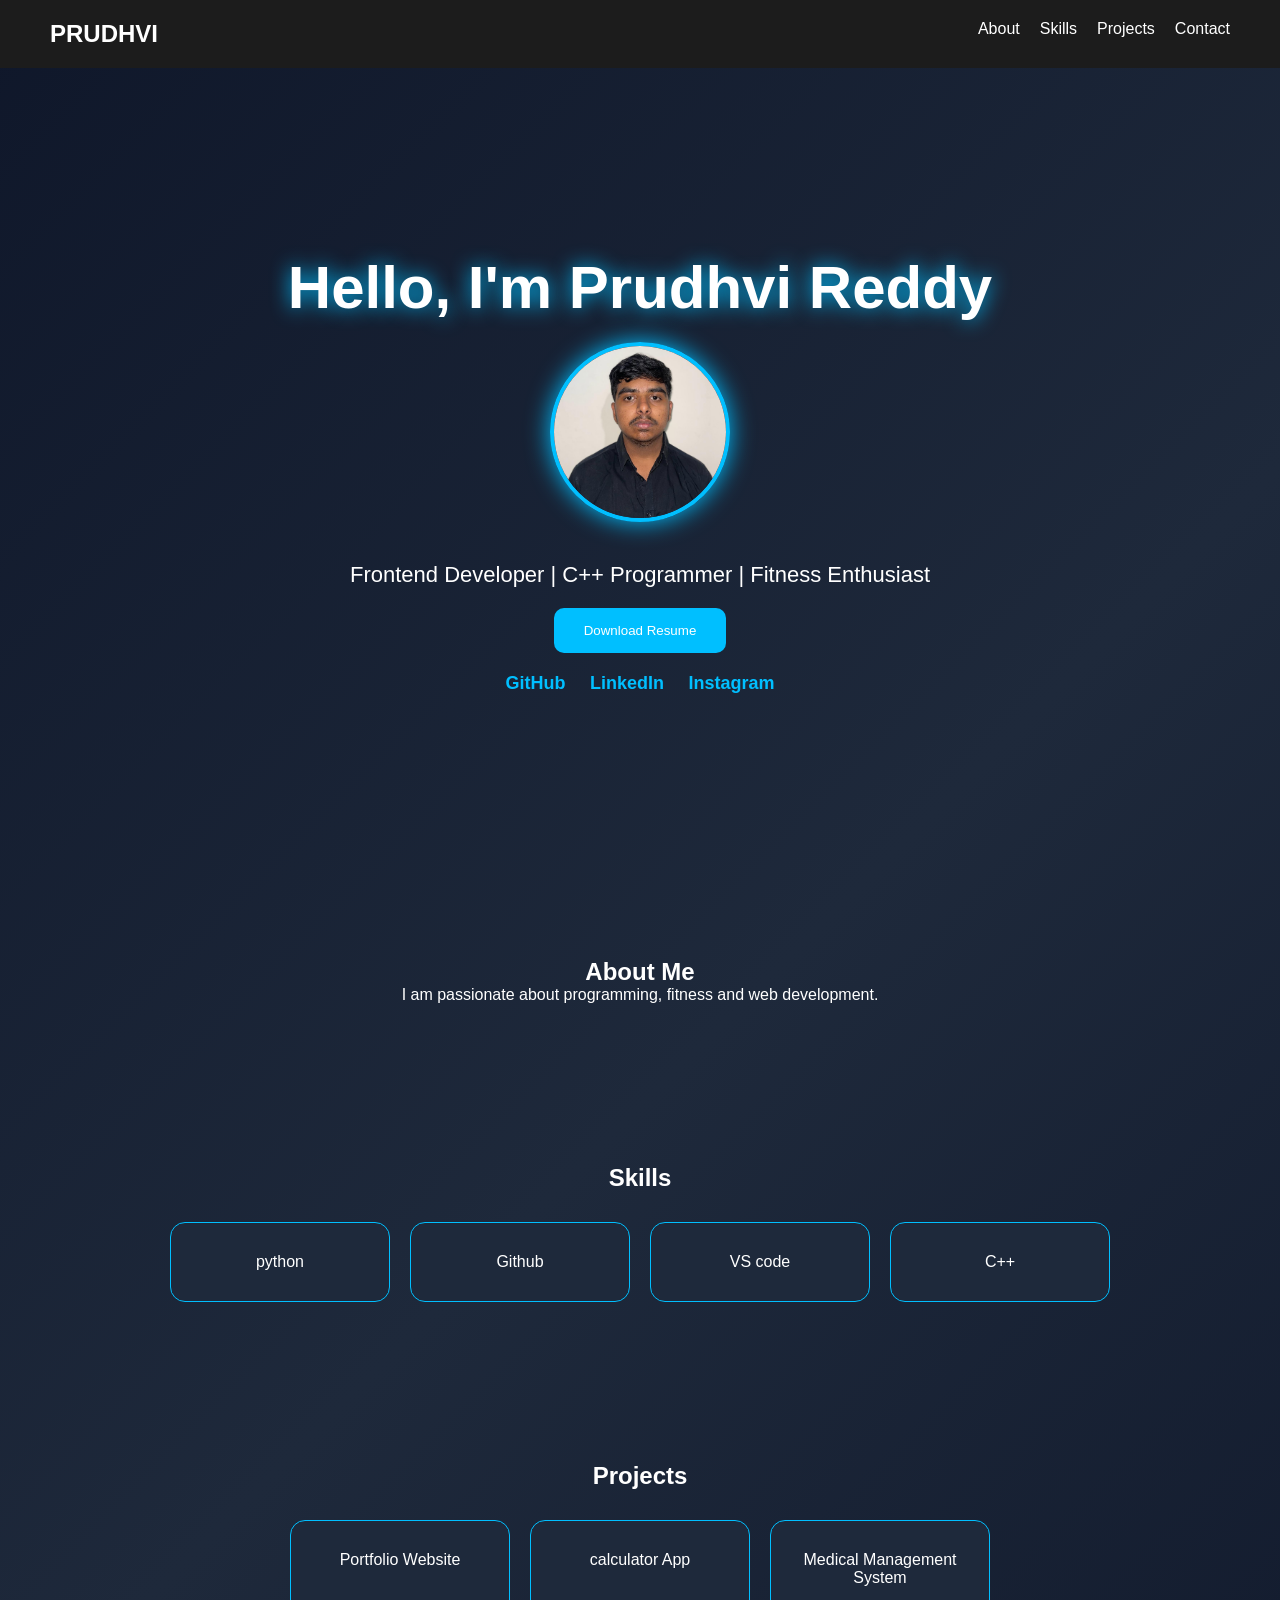
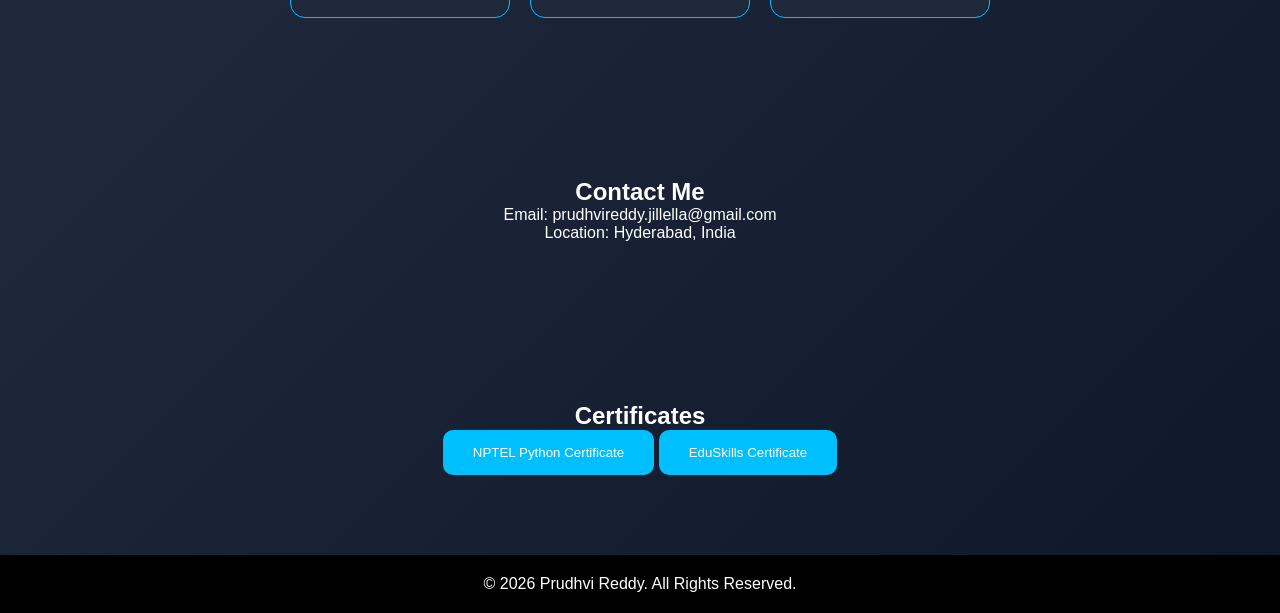
==== index.html @ 62ab59f7 "Refactor certificates section with buttons Updated the certificates section to include buttons for N" ====
<!DOCTYPE html>
<html>
<head>
    <title>Prudhvi Portfolio</title>
    <link rel="stylesheet" href="style.css">
</head>
<body>

<nav>
    <h2>PRUDHVI</h2>

    <ul>
        <li><a href="#about">About</a></li>
        <li><a href="#skills">Skills</a></li>
        <li><a href="#projects">Projects</a></li>
        <li><a href="#contact">Contact</a></li>
    </ul>
</nav>

<section class="hero">

    <h1>Hello, I'm Prudhvi Reddy</h1>

    <img src="PRUDHVI.jpeg" alt="prudhvi" class="profile-pic">

    <p>Frontend Developer | C++ Programmer | Fitness Enthusiast</p>

    <button>Download Resume</button>

    <div class="socials">
    <a href="#">GitHub</a>
    <a href="#">LinkedIn</a>
    <a href="#">Instagram</a>
</div>

</section>

<section id="about">

    <h2>About Me</h2>

    <p>
        I am passionate about programming,
        fitness and web development.
    </p>

</section>

<section id="skills">

    <h2>Skills</h2>

    <div class="cards">
        <div class="card">python</div>
        <div class="card">Github</div>
        <div class="card">VS code</div>
        <div class="card">C++</div>
    </div>

</section>

<section id="projects">

    <h2>Projects</h2>

    <div class="cards">

        <div class="card">
            Portfolio Website
        </div>

        <div class="card">
            calculator App
        </div>

        <div class="card">
            Medical Management System
        </div>

    </div>

</section>

<section id="contact">

<h2>Contact Me</h2>

<p>Email: prudhvireddy.jillella@gmail.com</p>

<p>Location: Hyderabad, India</p>

</section>
   <section id="certificates">

<h2>Certificates</h2>

<a href="nptel-python.pdf" target="_blank">
<button>NPTEL Python Certificate</button>
</a>

<a href="eduskills.pdf" target="_blank">
<button>EduSkills Certificate</button>
</a>

</section>

<script src="script.js"></script>

<footer>
    <p>© 2026 Prudhvi Reddy. All Rights Reserved.</p>
</footer>

</body>
</html>
---- style.css ----
*{
margin:0;
padding:0;
box-sizing:border-box;
font-family:Arial;
}

body{
background:linear-gradient(135deg,#0f172a,#1e293b,#0f172a);
color:white;
font-family:Arial,sans-serif;
}

nav{
display:flex;
justify-content:space-between;
padding:20px 50px;
background:#1c1c1c;
}

ul{
display:flex;
list-style:none;
gap:20px;
}

a{
color:white;
text-decoration:none;
}

.hero{
height:90vh;
display:flex;
flex-direction:column;
justify-content:center;
align-items:center;
}

.hero h1{
font-size:60px;
}

.hero p{
margin:20px;
font-size:22px;
}

button{
    padding:15px 30px;
    border:none;
    border-radius:10px;
    background:#00bfff;
    color:white;
    cursor:pointer;
    transition:0.3s;
}

button:hover{
    transform:scale(1.1);
    box-shadow:0 0 20px #00bfff;
}

section{
padding:80px;
text-align:center;
}

.cards{
display:flex;
justify-content:center;
gap:20px;
flex-wrap:wrap;
margin-top:30px;
}

.card{
    background:#1e293b;
    padding:30px;
    width:220px;
    border-radius:15px;
    transition:0.3s;
    border:1px solid #00bfff;
}

.card:hover{
    transform:translateY(-10px);
    box-shadow:0 0 20px #00bfff;
}

.profile-pic{
    width:180px;
    height:180px;
    border-radius:50%;
    object-fit:cover;
    border:4px solid #00bfff;
    margin:20px 0;
    box-shadow: 0 0 25px #00bfff;
}
.socials{
margin-top:20px;
}

.socials a{
color:#00bfff;
margin:10px;
text-decoration:none;
font-weight:bold;
}

footer{
padding:20px;
text-align:center;
background:#000;
}

nav{
position:sticky;
top:0;
z-index:100;
}

.socials{
    margin-top:20px;
}

.socials a{
    color:#00bfff;
    text-decoration:none;
    margin:0 10px;
    font-size:18px;
    font-weight:bold;
    transition:0.3s;
}

.socials a:hover{
    color:white;
}

.hero h1{
    font-size:60px;
    text-shadow:0 0 20px #00bfff;
}
html{
    scroll-behavior:smooth;
}
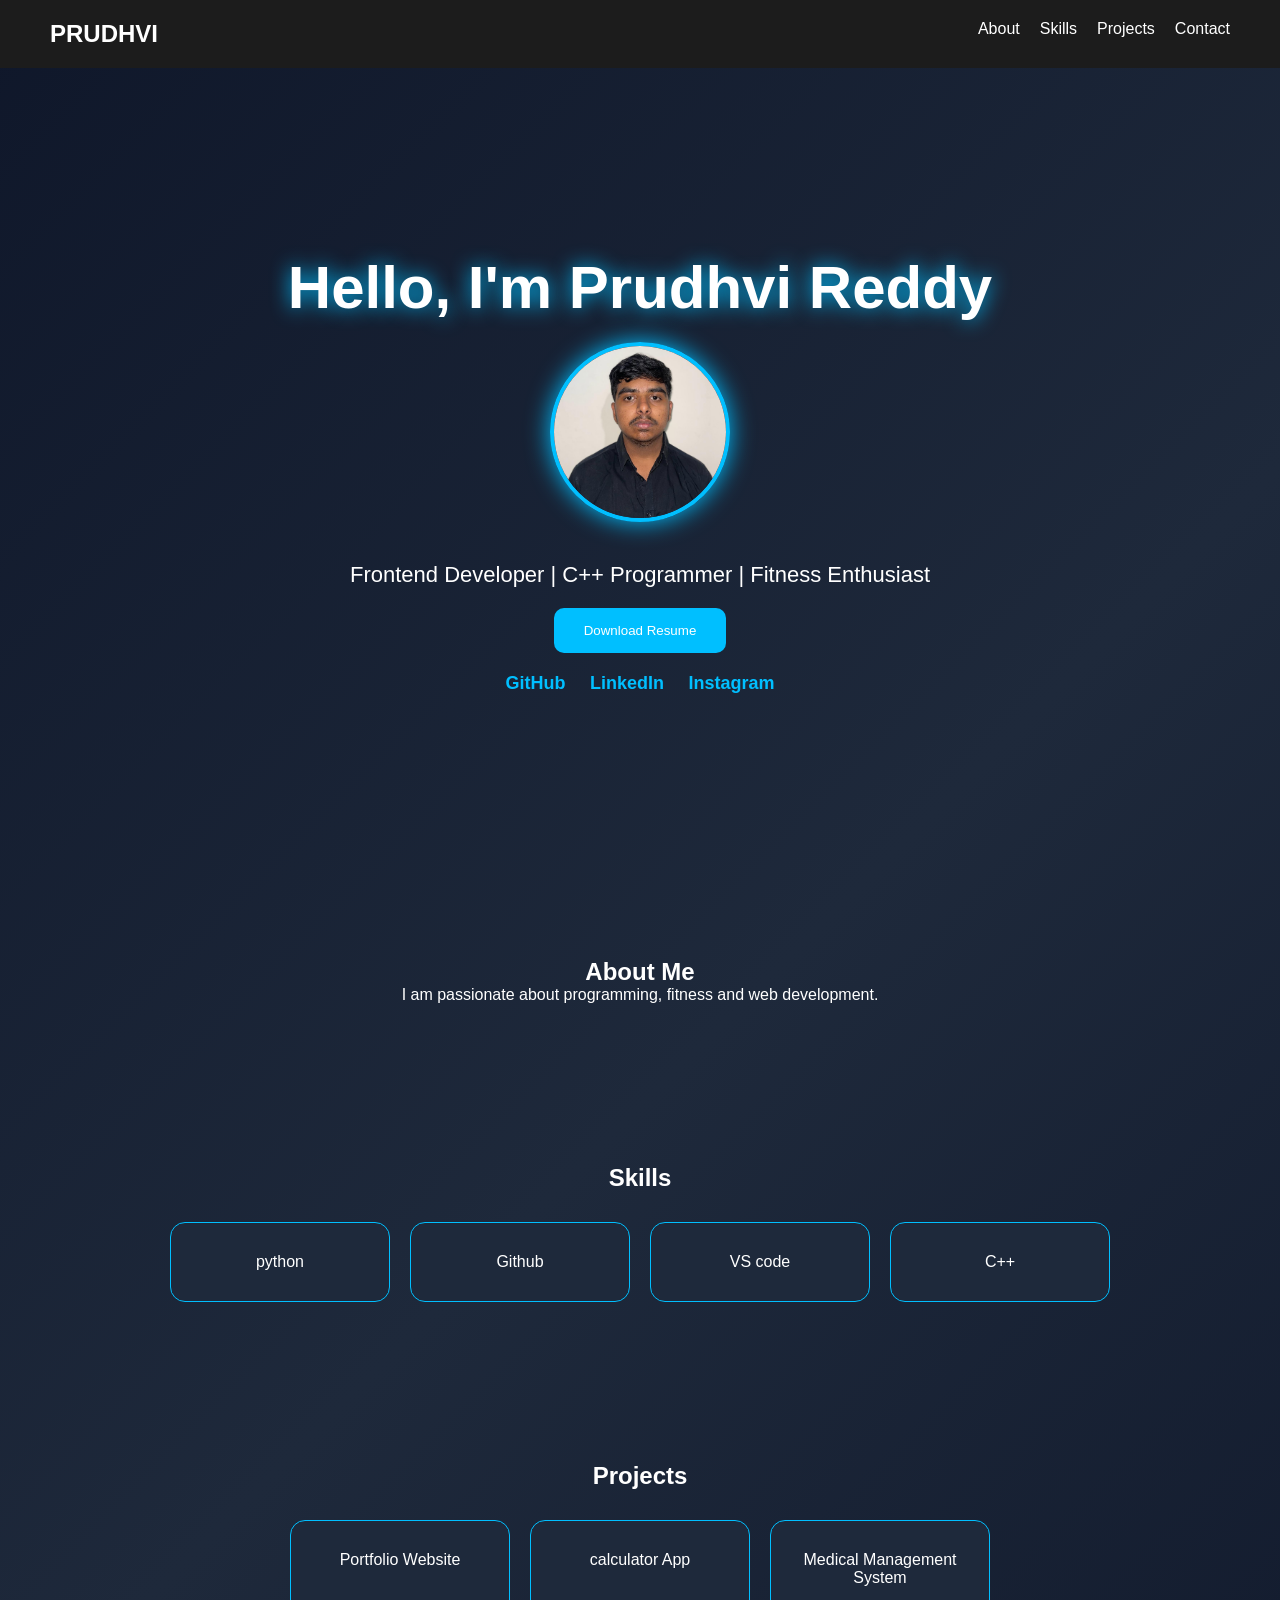
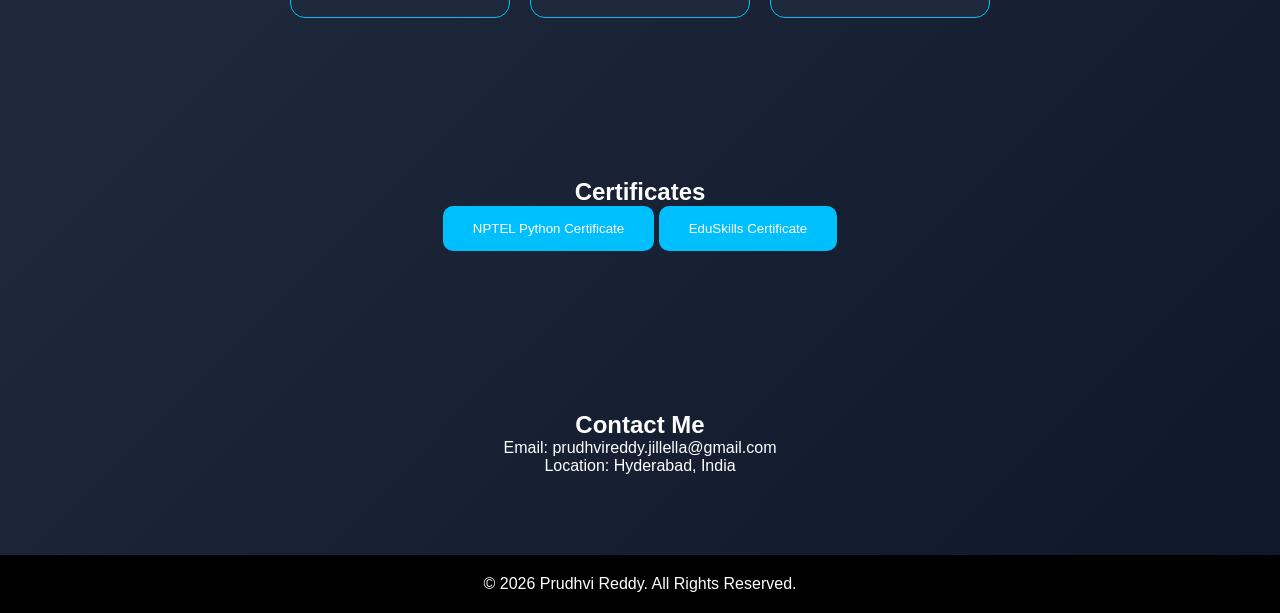
==== commit 48e06174: "Reorder sections to place contact info after certificates" ====
--- a/index.html
+++ b/index.html
@@ -80,17 +80,7 @@
     </div>
 
 </section>
-
-<section id="contact">
-
-<h2>Contact Me</h2>
-
-<p>Email: prudhvireddy.jillella@gmail.com</p>
-
-<p>Location: Hyderabad, India</p>
-
-</section>
-   <section id="certificates">
+     <section id="certificates">
 
 <h2>Certificates</h2>
 
@@ -104,6 +94,17 @@
 
 </section>
 
+<section id="contact">
+
+<h2>Contact Me</h2>
+
+<p>Email: prudhvireddy.jillella@gmail.com</p>
+
+<p>Location: Hyderabad, India</p>
+
+</section>
+  
+
 <script src="script.js"></script>
 
 <footer>
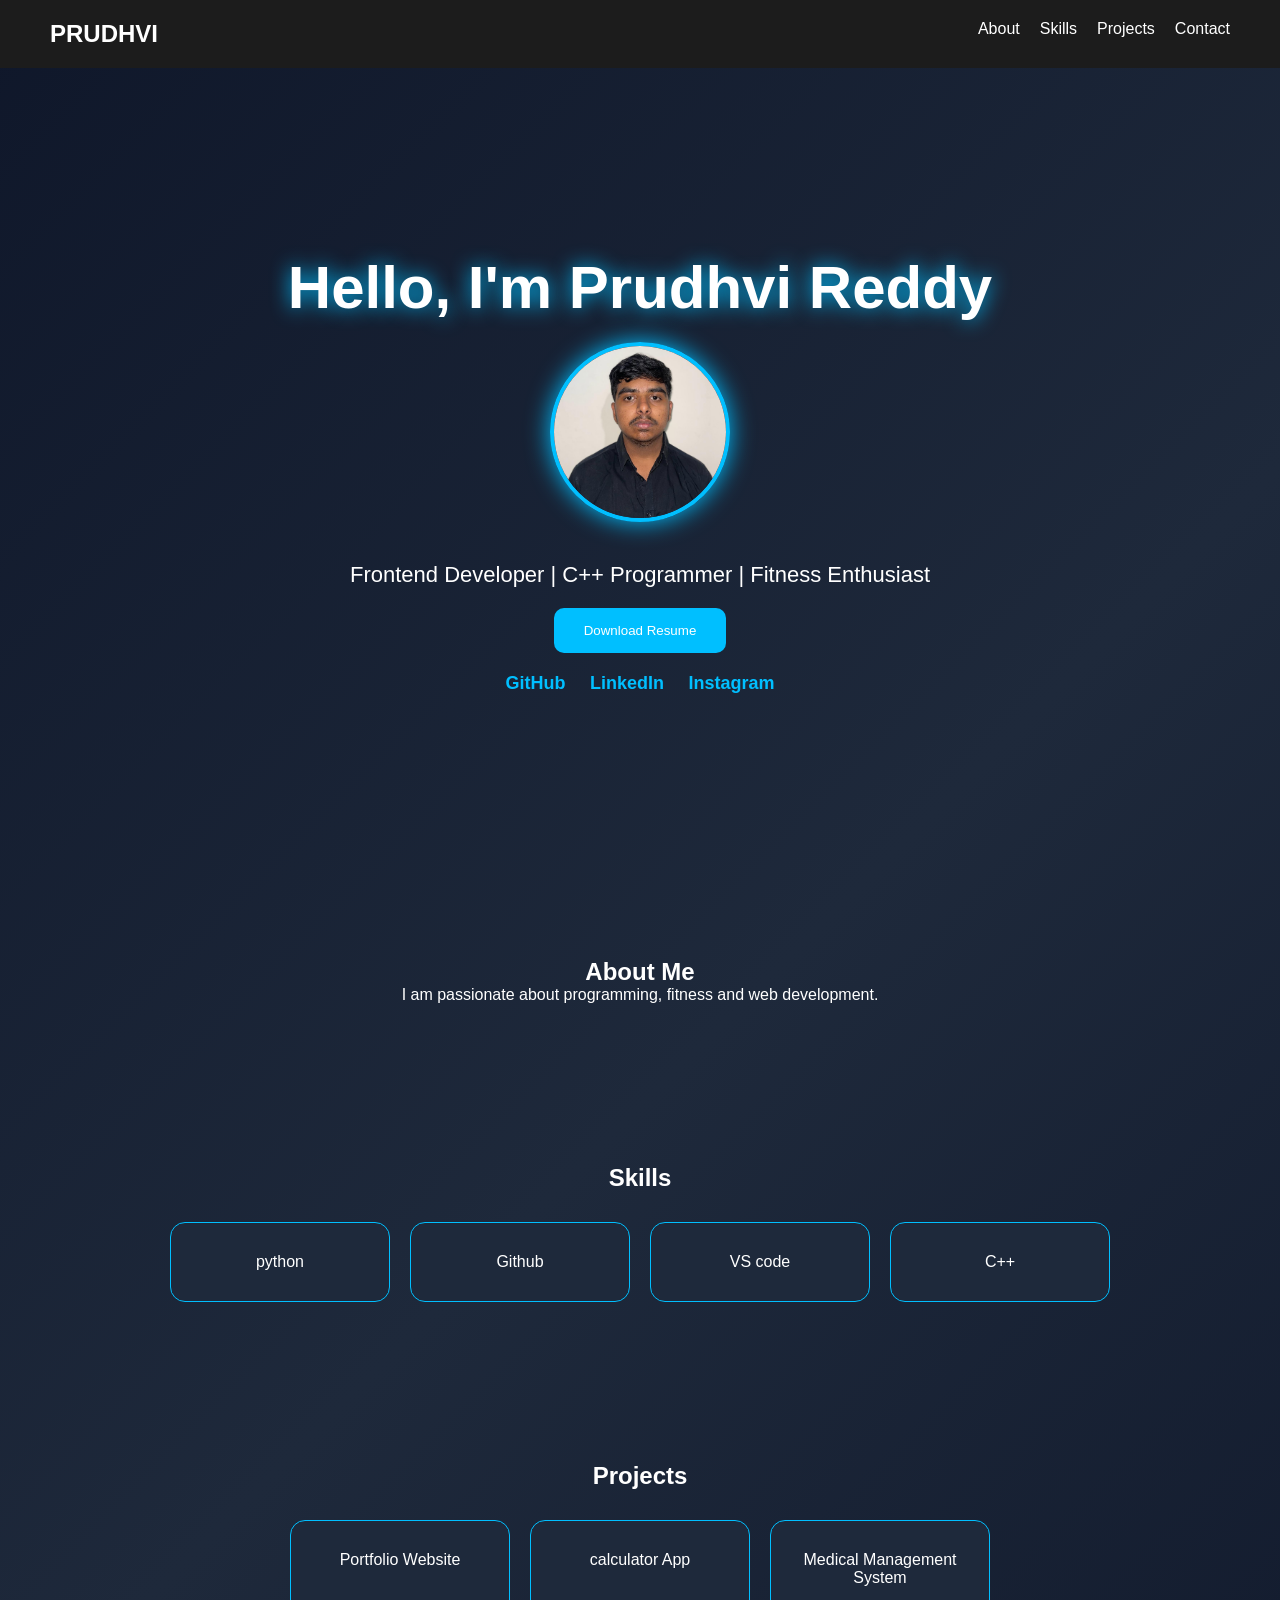
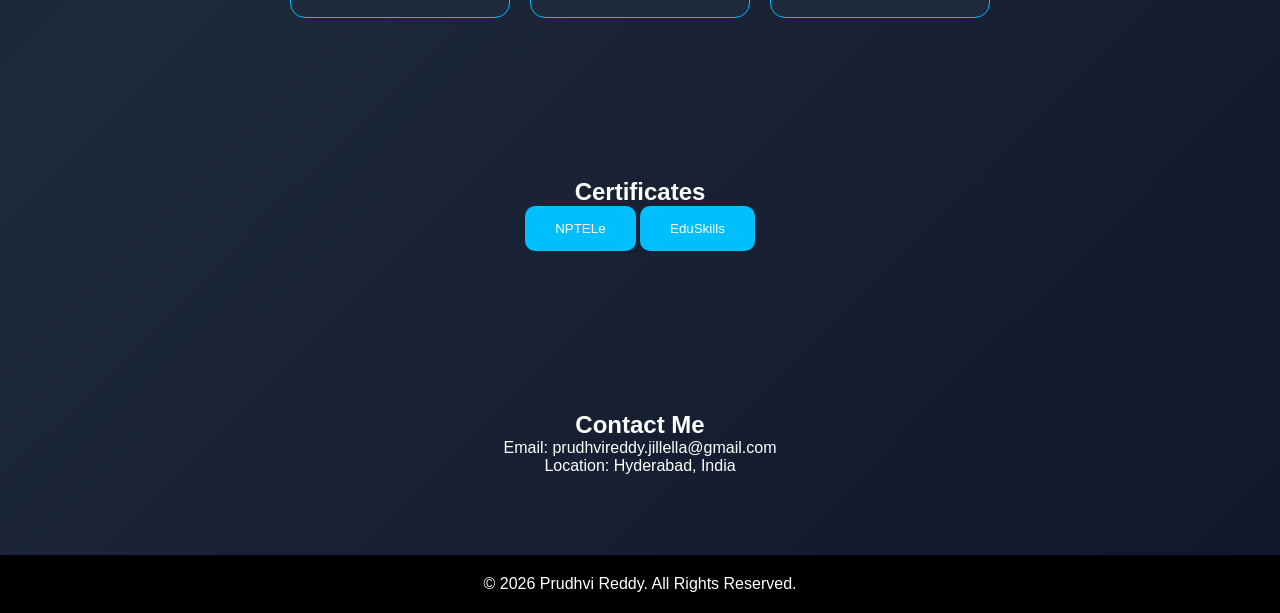
==== commit 8ba162ed: "Update button labels for certificates in index.html" ====
--- a/index.html
+++ b/index.html
@@ -80,20 +80,19 @@
     </div>
 
 </section>
-     <section id="certificates">
+<section id="certificates">
 
 <h2>Certificates</h2>
 
 <a href="nptel-python.pdf" target="_blank">
-<button>NPTEL Python Certificate</button>
+    <button>NPTELe</button>
 </a>
 
 <a href="eduskills.pdf" target="_blank">
-<button>EduSkills Certificate</button>
+    <button>EduSkills</button>
 </a>
 
 </section>
-
 <section id="contact">
 
 <h2>Contact Me</h2>
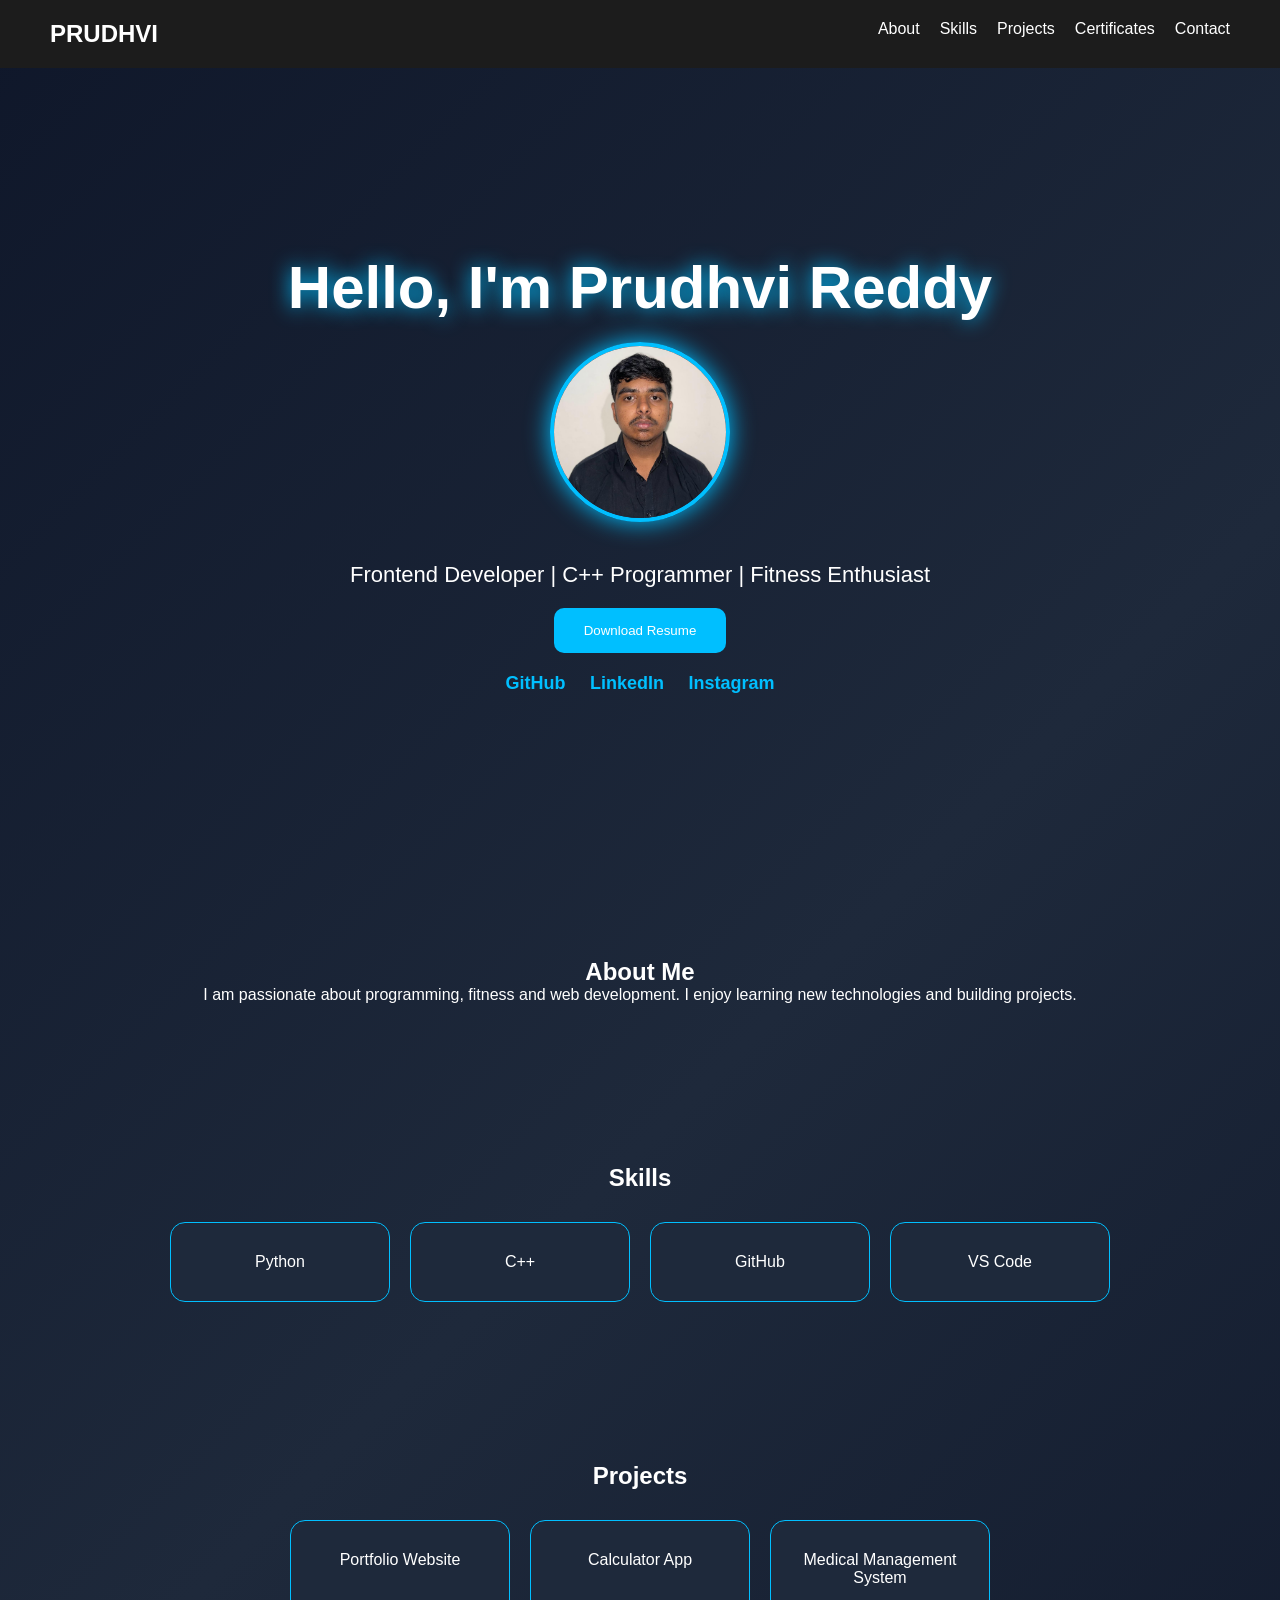
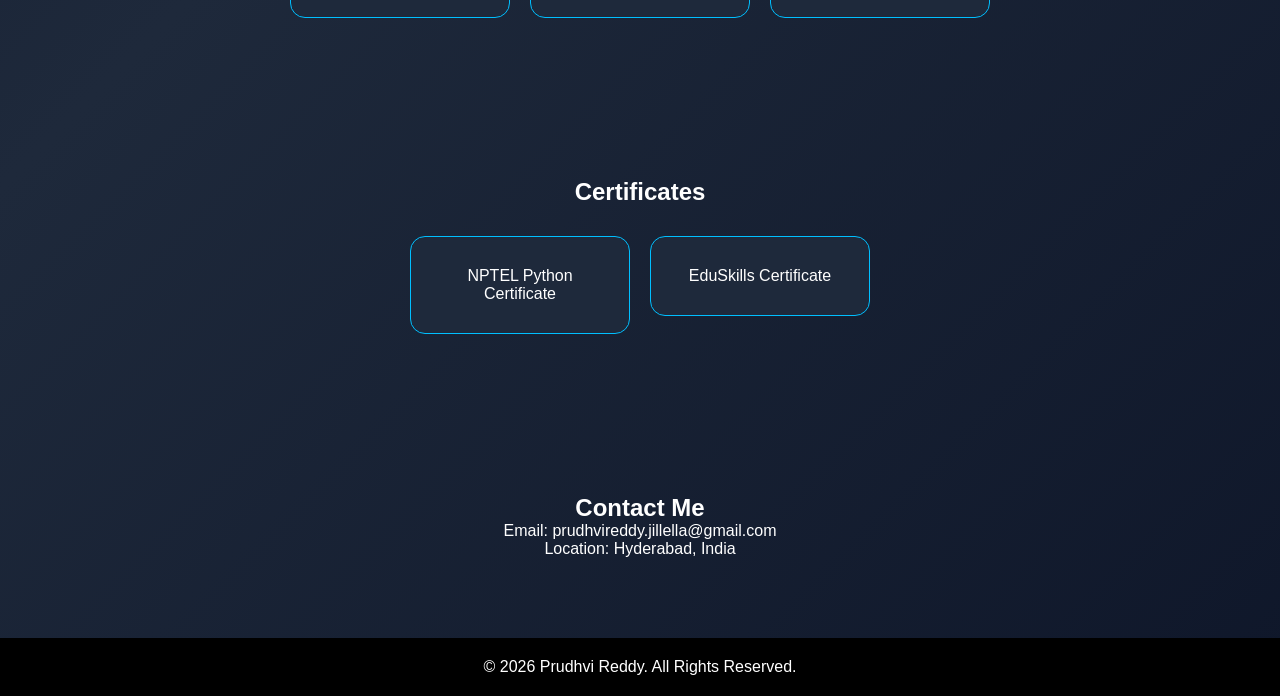
==== commit c25f22f6: "Refactor index.html structure and content Updated the portfolio layout and content, including naviga" ====
--- a/index.html
+++ b/index.html
@@ -4,111 +4,124 @@
     <title>Prudhvi Portfolio</title>
     <link rel="stylesheet" href="style.css">
 </head>
+
 <body>
 
-<nav>
-    <h2>PRUDHVI</h2>
+    <nav>
+        <h2>PRUDHVI</h2>
 
-    <ul>
-        <li><a href="#about">About</a></li>
-        <li><a href="#skills">Skills</a></li>
-        <li><a href="#projects">Projects</a></li>
-        <li><a href="#contact">Contact</a></li>
-    </ul>
-</nav>
+        <ul>
+            <li><a href="#about">About</a></li>
+            <li><a href="#skills">Skills</a></li>
+            <li><a href="#projects">Projects</a></li>
+            <li><a href="#certificates">Certificates</a></li>
+            <li><a href="#contact">Contact</a></li>
+        </ul>
+    </nav>
 
-<section class="hero">
+    <section class="hero">
 
-    <h1>Hello, I'm Prudhvi Reddy</h1>
+        <h1>Hello, I'm Prudhvi Reddy</h1>
 
-    <img src="PRUDHVI.jpeg" alt="prudhvi" class="profile-pic">
+        <img src="PRUDHVI.jpeg" alt="Prudhvi" class="profile-pic">
 
-    <p>Frontend Developer | C++ Programmer | Fitness Enthusiast</p>
+        <p>Frontend Developer | C++ Programmer | Fitness Enthusiast</p>
 
-    <button>Download Resume</button>
+        <button>Download Resume</button>
 
-    <div class="socials">
-    <a href="#">GitHub</a>
-    <a href="#">LinkedIn</a>
-    <a href="#">Instagram</a>
-</div>
-
-</section>
-
-<section id="about">
-
-    <h2>About Me</h2>
-
-    <p>
-        I am passionate about programming,
-        fitness and web development.
-    </p>
-
-</section>
-
-<section id="skills">
-
-    <h2>Skills</h2>
-
-    <div class="cards">
-        <div class="card">python</div>
-        <div class="card">Github</div>
-        <div class="card">VS code</div>
-        <div class="card">C++</div>
-    </div>
-
-</section>
-
-<section id="projects">
-
-    <h2>Projects</h2>
-
-    <div class="cards">
-
-        <div class="card">
-            Portfolio Website
+        <div class="socials">
+            <a href="#">GitHub</a>
+            <a href="#">LinkedIn</a>
+            <a href="#">Instagram</a>
         </div>
 
-        <div class="card">
-            calculator App
+    </section>
+
+    <section id="about">
+
+        <h2>About Me</h2>
+
+        <p>
+            I am passionate about programming,
+            fitness and web development.
+            I enjoy learning new technologies
+            and building projects.
+        </p>
+
+    </section>
+
+    <section id="skills">
+
+        <h2>Skills</h2>
+
+        <div class="cards">
+            <div class="card">Python</div>
+            <div class="card">C++</div>
+            <div class="card">GitHub</div>
+            <div class="card">VS Code</div>
         </div>
 
-        <div class="card">
-            Medical Management System
+    </section>
+
+    <section id="projects">
+
+        <h2>Projects</h2>
+
+        <div class="cards">
+
+            <div class="card">
+                Portfolio Website
+            </div>
+
+            <div class="card">
+                Calculator App
+            </div>
+
+            <div class="card">
+                Medical Management System
+            </div>
+
         </div>
 
-    </div>
+    </section>
 
-</section>
-<section id="certificates">
+    <section id="certificates">
 
-<h2>Certificates</h2>
+        <h2>Certificates</h2>
 
-<a href="nptel-python.pdf" target="_blank">
-    <button>NPTELe</button>
-</a>
+        <div class="cards">
 
-<a href="eduskills.pdf" target="_blank">
-    <button>EduSkills</button>
-</a>
+            <a href="nptel.pdf" target="_blank">
+                <div class="card">
+                    NPTEL Python Certificate
+                </div>
+            </a>
 
-</section>
-<section id="contact">
+            <a href="eduskills.pdf" target="_blank">
+                <div class="card">
+                    EduSkills Certificate
+                </div>
+            </a>
 
-<h2>Contact Me</h2>
+        </div>
 
-<p>Email: prudhvireddy.jillella@gmail.com</p>
+    </section>
 
-<p>Location: Hyderabad, India</p>
+    <section id="contact">
 
-</section>
-  
+        <h2>Contact Me</h2>
 
-<script src="script.js"></script>
+        <p>Email: prudhvireddy.jillella@gmail.com</p>
 
-<footer>
-    <p>© 2026 Prudhvi Reddy. All Rights Reserved.</p>
-</footer>
+        <p>Location: Hyderabad, India</p>
+
+    </section>
+
+    <footer>
+        <p>© 2026 Prudhvi Reddy. All Rights Reserved.</p>
+    </footer>
+
+    <script src="script.js"></script>
 
 </body>
 </html>
--- a/style.css
+++ b/style.css
@@ -143,4 +143,25 @@
 }
 html{
     scroll-behavior:smooth;
-}+}
+#certificates a {
+    text-decoration: none;
+}
+
+#certificates button {
+    width: 280px;
+    height: 90px;
+    background: transparent;
+    border: 2px solid #00bfff;
+    color: white;
+    font-size: 20px;
+    border-radius: 20px;
+    cursor: pointer;
+    margin: 10px;
+    transition: 0.3s;
+}
+
+#certificates button:hover {
+    background: #00bfff;
+    box-shadow: 0 0 20px #00bfff;
+}
